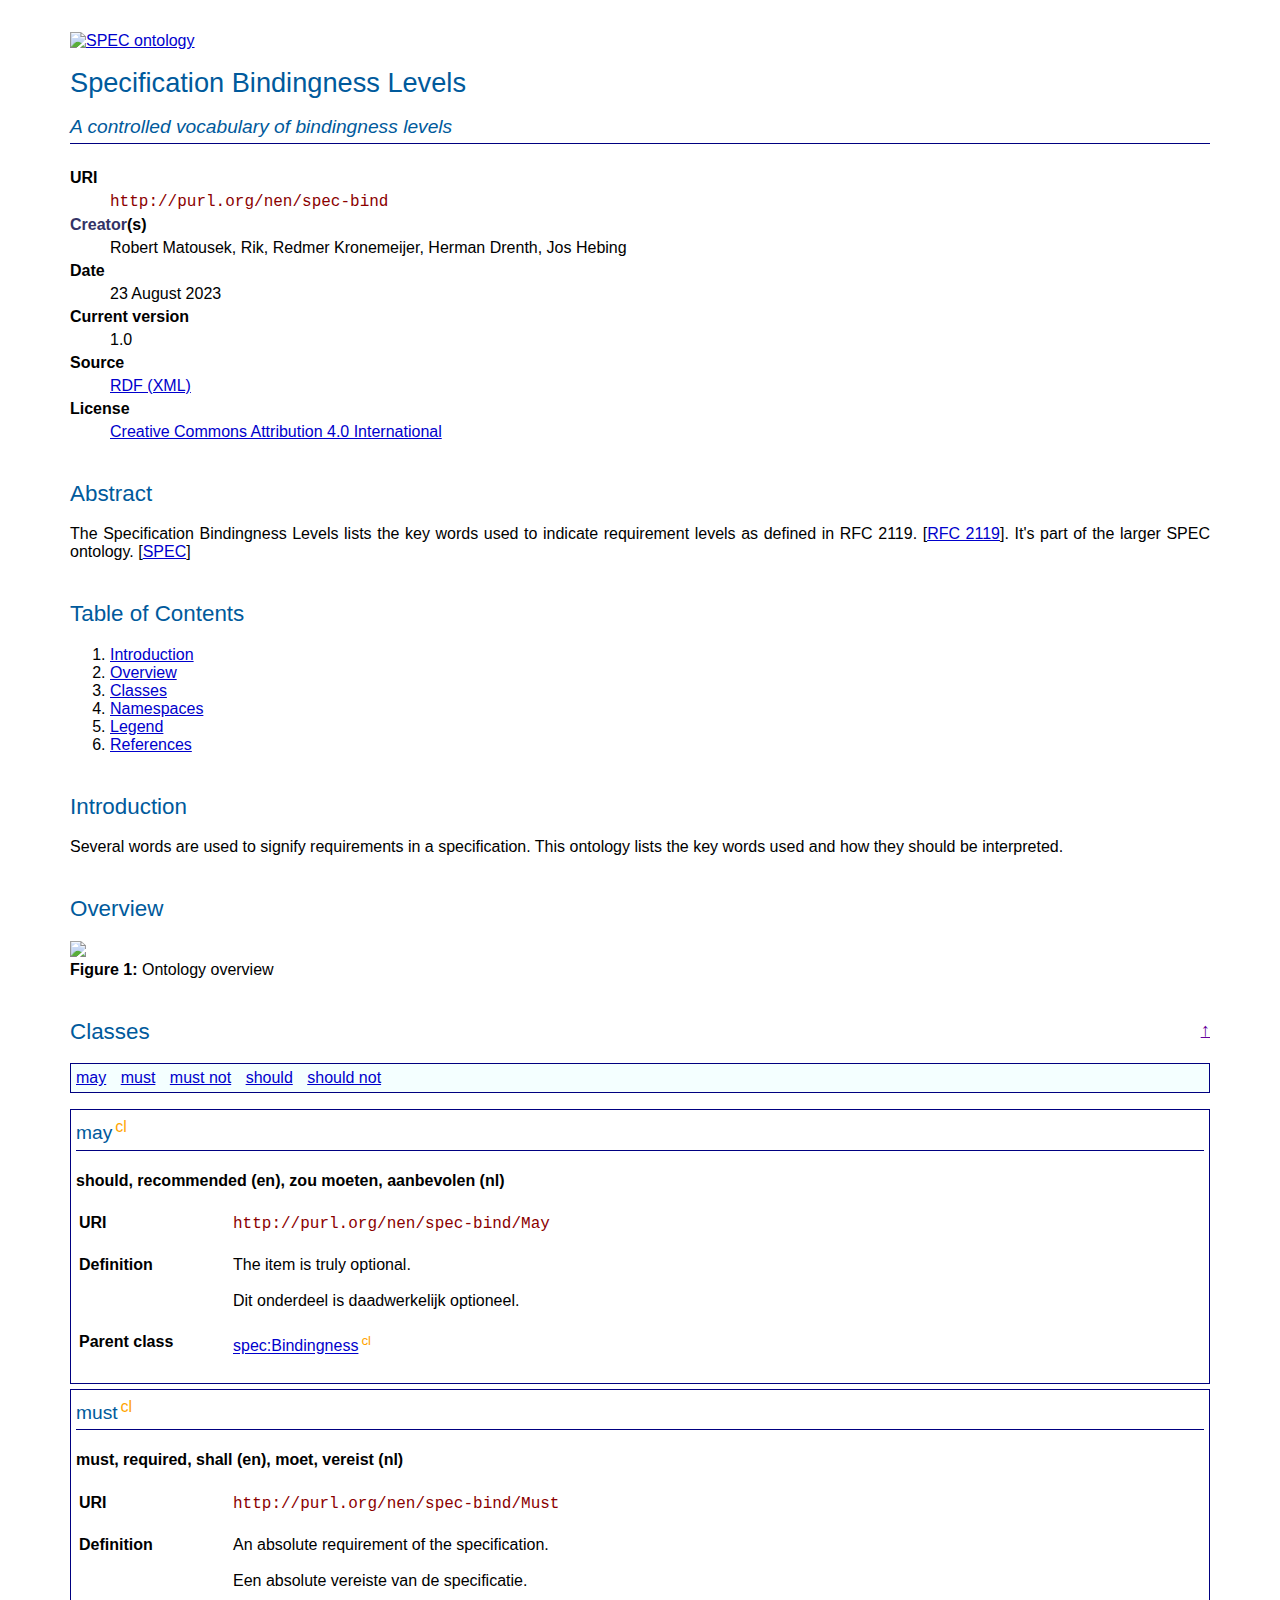
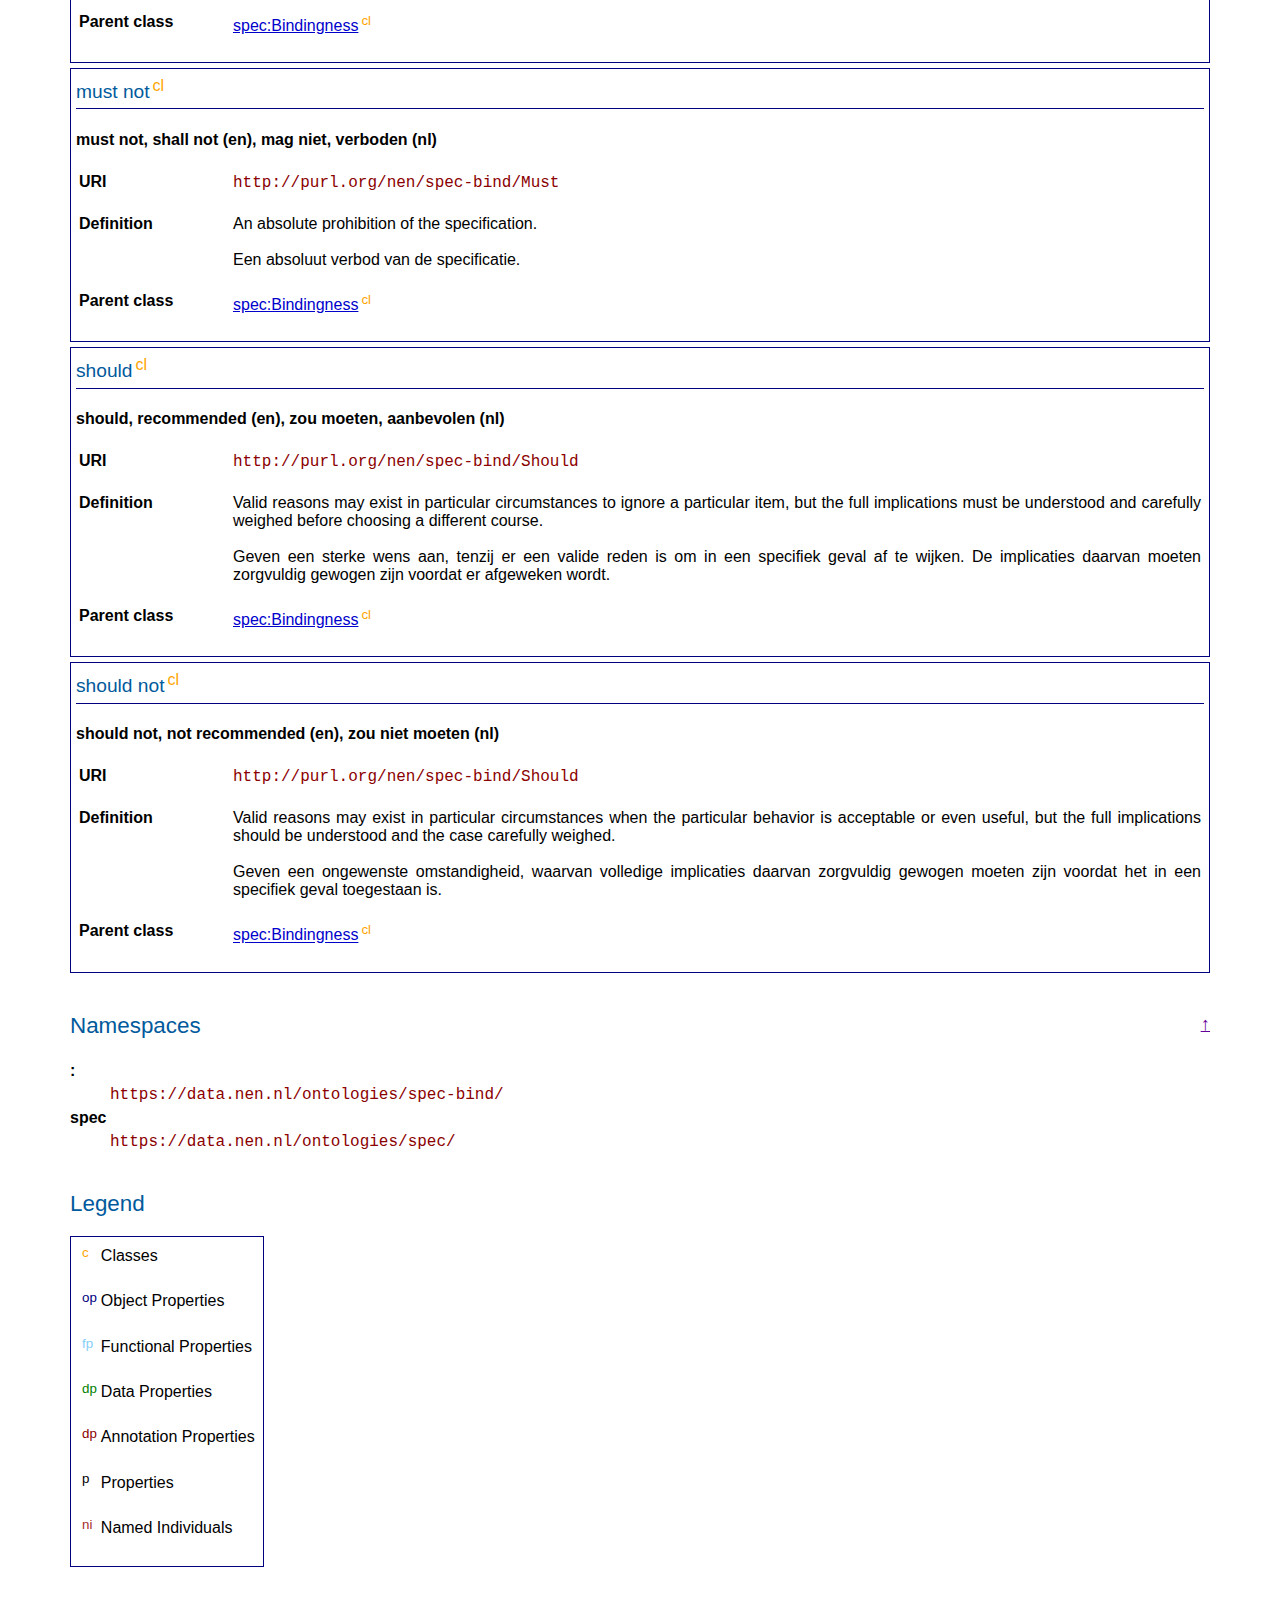
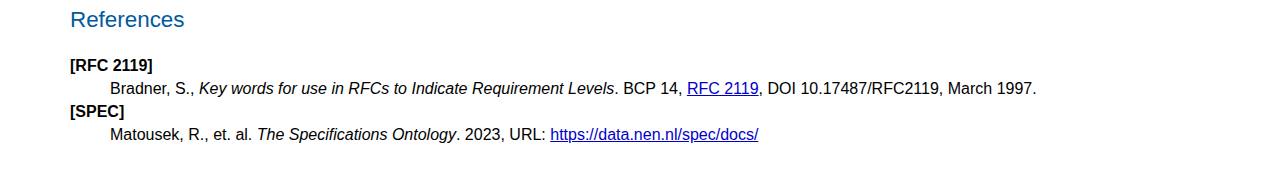
==== html/spec-bindingness.html @ 43d72e7d "HTML documentation for SPEC-doco and SPEC-bindingness ontologies" ====
<!DOCTYPE html>
<html lang="en">
<head>
    <title>Specification Bindingness Levels</title>
    <meta http-equiv="Content-Type" content="text/html; charset=utf-8"/>
    
	<link rel="stylesheet" href="css/style.css">
    
    <script type="application/ld+json">
      [
  {
    "@id": "https://data.nen.nl/spec-bind",
    "@type": [
      "https://schema.org/DefinedTermSet"
    ],
    "https://schema.org/description": [
      {
        "@value": "<p>A controlled vocabulary of bindingness levels for requirements.</p>"
      }
    ],
    "https://schema.org/name": [
      {
        "@value": "Specifications Bindingness Levels"
      }
    ]
  }
]
    </script>
</head>
<body>

<div id="div-hd" class="head">
<a href="http://www.w3.org/"><img height="72" width="72" alt="SPEC ontology" src="https://data.nen.nl/spec-cat/docs/img/logo-spec.png"/></a> 
</div>
  <h1>Specification Bindingness Levels</h1>
  <h3><em>A controlled vocabulary of bindingness levels</em></h3>
  <section id="conceptscheme">
      <h2 style="display:none;">Concept Scheme</h2>
      <dl>
          <dt>URI</dt>
          <dd><code>http://purl.org/nen/spec-bind</code></dd>
            <dt><a class="proplink" href="https://www.dublincore.org/specifications/dublin-core/dcmi-terms/#http://purl.org/dc/terms/creator">Creator</a>(s)</dt>
          <dd>
              Robert Matousek, Rik, Redmer Kronemeijer, Herman Drenth, Jos Hebing<br/>
          </dd>
          <dt>Date</dt>
          <dd>23 August 2023</dd>		  
          <dt>Current version</dt>
          <dd>1.0</dd>
          <dt>Source</dt>
          <dd><a href="https://data.nen.nl/spec-cat/spec-cat.owl">RDF (XML)</a></dd>
          <dt>License</dt>
          <dd><a href="https://creativecommons.org/licenses/by/4.0/legalcode">Creative Commons Attribution 4.0 International</a></dd>		  
      </dl>
      <h2>Abstract</h2>
      <div id="description">
          <p>The Specification Bindingness Levels lists the key words used to indicate requirement levels as defined in RFC 2119. [<a class="citation" rel="citation" href="#bib-RFC">RFC 2119</a>]. It's part of the larger SPEC ontology. [<a class="citation" rel="citation" href="#bib-SPEC">SPEC</a>]</p>
      </div>
  </section>
  <section id="toc">
      <h2>Table of Contents</h2>
      <ol>
		  <li><a href="#intro">Introduction</a></li>	  
		  <li><a href="#overview">Overview</a></li>
          <li><a href="#concepts">Classes</a></li>
          <li><a href="#namespaces">Namespaces</a></li>
          <li><a href="#legend">Legend</a></li>
		  <li><a href="#references">References</a></li>		  
      </ol>
  </section>
	<section id="intro">
		<h2>Introduction</h2>
		<div>
			<p>Several words are used to signify requirements in a specification. This ontology lists the key words used and how they should be interpreted.</p>
			<!--//
			<ul>
				<li>MUST</li>
				<li>MUST NOT</li>
				<li>SHOULD</li>
				<li>MUST NOT</li>
				<li>MAY</li>
			</ul>	
			//-->
		</div>
	</section>  
  <section id="overview">
      <h2>Overview</h2>
      <div class="figure">
          <div><img src="img/spec-bindingness.drawio.png" width="25%"/></div>
          <div class="caption"><strong>Figure 1:</strong> Ontology overview</div>
      </div>
  </section>

  <section id="classes">
    <h2>Classes <span style="float:right; font-size:smaller;"><a href="">&uparrow;</a></span></h2>
    <ul class="hlist">
		<li><a href="#May">may</a></li>
		<li><a href="#Must">must</a></li>
		<li><a href="#MustNot">must not</a></li>
		<li><a href="#Should">should</a></li>
		<li><a href="#ShouldNot">should not</a></li>
	</ul>
    <div class="entity concept" id="May">
        <h3>may<sup title="Concept" class="sup-cp">cl</sup></h3>
		<h4>should, recommended (en), zou moeten, aanbevolen (nl)</h4>
        <table>
            <tr>
                <th>URI</th>
                <td><code>http://purl.org/nen/spec-bind/May</code></td>
            </tr>
            <tr>
                <th>Definition</th>
                <td>
                    The item is truly optional.<br/><br/>
					Dit onderdeel is daadwerkelijk optioneel.
                </td>
            </tr>
			<tr>
                <th>Parent class</th>
                <td>
                    <a href="https://data.nen.nl/spec/docs/#Bindingness">spec:Bindingness</a><sup class="sup-cp" title="concept">cl</sup><br>
                </td>
            </tr>			
        </table>
    </div>	
    <div class="entity concept" id="Must">
        <h3>must<sup title="Concept" class="sup-cp">cl</sup></h3>
		<h4>must, required, shall (en), moet, vereist (nl)</h4>
        <table>
            <tr>
                <th>URI</th>
                <td><code>http://purl.org/nen/spec-bind/Must</code></td>
            </tr>
            <tr>
                <th>Definition</th>
                <td>
                    An absolute requirement of the specification.<br/><br/>
					Een absolute vereiste van de specificatie.
                </td>
            </tr>
			<tr>
                <th>Parent class</th>
                <td>
                    <a href="https://data.nen.nl/spec-bind/docs/#Bindingness">spec:Bindingness</a><sup class="sup-cp" title="concept">cl</sup><br>
                </td>
            </tr>
        </table>
    </div>
    <div class="entity concept" id="MustNot">
        <h3>must not<sup title="Concept" class="sup-cp">cl</sup></h3>
		<h4>must not, shall not (en), mag niet, verboden (nl)</h4>
        <table>
            <tr>
                <th>URI</th>
                <td><code>http://purl.org/nen/spec-bind/Must</code></td>
            </tr>
            <tr>
                <th>Definition</th>
                <td>
                    An absolute prohibition of the specification.<br/><br/>
					Een absoluut verbod van de specificatie.
                </td>
            </tr>
			<tr>
                <th>Parent class</th>
                <td>
                    <a href="https://data.nen.nl/spec/docs/#Bindingness">spec:Bindingness</a><sup class="sup-cp" title="concept">cl</sup><br>
                </td>
            </tr>			
        </table>
    </div>
    <div class="entity concept" id="Should">
        <h3>should<sup title="Concept" class="sup-cp">cl</sup></h3>
		<h4>should, recommended (en), zou moeten, aanbevolen (nl)</h4>
        <table>
            <tr>
                <th>URI</th>
                <td><code>http://purl.org/nen/spec-bind/Should</code></td>
            </tr>
            <tr>
                <th>Definition</th>
                <td>
                    Valid reasons may exist in particular circumstances to ignore a particular item, but the full implications must be understood and carefully weighed before choosing a different course.<br/><br/>
					Geven een sterke wens aan, tenzij er een valide reden is om in een specifiek geval af te wijken. De implicaties daarvan moeten zorgvuldig gewogen zijn voordat er afgeweken wordt.
                </td>
            </tr>
			<tr>
                <th>Parent class</th>
                <td>
                    <a href="https://data.nen.nl/spec/docs/#Bindingness">spec:Bindingness</a><sup class="sup-cp" title="concept">cl</sup><br>
                </td>
            </tr>			
        </table>
    </div>
    <div class="entity concept" id="ShouldNot">
        <h3>should not<sup title="Concept" class="sup-cp">cl</sup></h3>
		<h4>should not, not recommended (en), zou niet moeten (nl)</h4>
        <table>
            <tr>
                <th>URI</th>
                <td><code>http://purl.org/nen/spec-bind/Should</code></td>
            </tr>
            <tr>
                <th>Definition</th>
                <td>
                    Valid reasons may exist in particular circumstances when the particular behavior is acceptable or even useful, but the full implications should be understood and the case carefully weighed.<br/><br/>
					Geven een ongewenste omstandigheid, waarvan volledige implicaties daarvan zorgvuldig gewogen moeten zijn voordat het in een specifiek geval toegestaan is.
                </td>
            </tr>
			<tr>
                <th>Parent class</th>
                <td>
                    <a href="https://data.nen.nl/spec/docs/#Bindingness">spec:Bindingness</a><sup class="sup-cp" title="concept">cl</sup><br>
                </td>
            </tr>			
        </table>
    </div>	
  </section>
  
  <section id="namespaces">
    <h2>Namespaces <span style="float:right; font-size:smaller;"><a href="">&uparrow;</a></span></h2>
    <dl>
        <dt>:</dt>
        <dd><code>https://data.nen.nl/ontologies/spec-bind/</code></dd>	
        <dt>spec</dt>
        <dd><code>https://data.nen.nl/ontologies/spec/</code></dd>
    </dl>
</section>

<section id="legend">
	<h2>Legend</h2>
	<table class="entity">
	  <tr><td><sup class="sup-c" title="Classes">c</sup></td><td>Classes</td></tr>
	  <tr><td><sup class="sup-op" title="Object Properties">op</sup></td><td>Object Properties</td></tr>
	  <tr><td><sup class="sup-fp" title="Functional Properties">fp</sup></td><td>Functional Properties</td></tr>
	  <tr><td><sup class="sup-dp" title="Data Properties">dp</sup></td><td>Data Properties</td></tr>
	  <tr><td><sup class="sup-ap" title="Annotation Properties">dp</sup></td><td>Annotation Properties</td></tr>
	  <tr><td><sup class="sup-p" title="Properties">p</sup></td><td>Properties</td></tr>
	  <tr><td><sup class="sup-ni" title="Named Individuals">ni</sup></td><td>Named Individuals</td></tr>
	</table>
</section>

<section id="references" style="text-align: left;">
	<h2>References</h2> 
	<dl class="bibliography">
		<dt id="bib-RFC">[RFC 2119]</dt>
		<dd>Bradner, S., <cite>Key words for use in RFCs to Indicate Requirement Levels</cite>. BCP 14, <a href="https://www.rfc-editor.org/info/rfc2119">RFC 2119</a>, DOI 10.17487/RFC2119, March 1997.</dd>
		<dt id="bib-SPEC">[SPEC]</dt>
		<dd>Matousek, R., et. al. <cite>The Specifications Ontology</cite>. 2023, URL: <a href="https://data.nen.nl/spec-cat/docs/">https://data.nen.nl/spec/docs/</a></dd>	
	</dl>
</section>

</body>
</html>
---- html/css/style.css ----
/*
	#pylode {
		position: fixed;
		top: 130px;
		left: -60px;
		font-size: small;
		transform: rotate(-90deg);
		color: grey;
	}
	#pylode a {
		font-size: 2em;
		font-weight: bold;
		text-decoration: none;
		color: #005A9C;
	}
	#pylode a:hover {
		color: #333;
	}
*/
	.cardinality {
		font-style: italic;
		color: #aa00aa;
	}

	dt {
		font-weight: bold;
		padding: 5px 0 5px 0;
	}

	ul.hlist {
		list-style-type: none;
		border: 1px solid navy;
		padding:5px;
		background-color: #F4FFFF;
	}

	ul.hierarchy {
		border: 1px solid navy;
		padding: 5px 25px 5px 25px;
		background-color: #F4FFFF;
	}


	ul.hlist li {
		display: inline;
		margin-right: 10px;
	}

	.entity {
		border: 1px solid navy;
		margin:5px 0 5px 0;
		padding: 5px;
	}

	.entity th {
		width: 150px;
		vertical-align: top;
	}

	.entity th,
	.entity td {
		padding-bottom: 20px;
	}

	.entity table th {
		text-align: left;
	}

	section#overview img {
		max-width: 1000px;
	}

	h1, h2, h3, h4, h5, h6 {
		text-align: left
	}
	h1, h2, h3 {
		color: #005A9C; background: white
	}
	h1 {
		font: 170% sans-serif;
		line-height: 110%;
	}
	h2 {
		font: 140% sans-serif;
		margin-top:40px;
	}
	h3 {
		font: 120% sans-serif;
		margin-top: 3px;
		padding-bottom: 5px;
		border-bottom: 1px solid navy;
	}
	h4 { font: bold 100% sans-serif }
	h5 { font: italic 100% sans-serif }
	h6 { font: small-caps 100% sans-serif }


	body {
		padding: 2em 70px 2em 70px;
		margin: 0;
		font-family: sans-serif;
		color: black;
		background: white;
		background-position: top left;
		background-attachment: fixed;
		background-repeat: no-repeat;
		text-align: justify;
	}

	section {
		max-width: 1500px;
	}

	.figure {
		margin-bottom: 20px;
	}

	:link { color: #00C; background: transparent }
	:visited { color: #609; background: transparent }
	a:active { color: #C00; background: transparent }

	.sup-c,
	.sup-op,
	.sup-fp,
	.sup-dp,
	.sup-ap,
	.sup-p,
	.sup-ni,
	.sup-cp,
	.sup-cl {
		cursor:help;
		margin-left: 3px;
	}

	.sup-c {
		color:orange;
	}

	.sup-op {
		color:navy;
	}

	.sup-fp {
		color:lightskyblue;
	}

	.sup-dp {
		color:green;
	}

	.sup-ap {
		color:darkred;
	}

	.sup-p {
		color:black;
	}

	.sup-ni {
		color:brown;
	}

	.sup-cp {
		color:orange;
	}

	.sup-cl {
		color:darkred;
	}

	code {
		font-size: large;
		color: darkred;
	}

	/* less prominent links for properties */
	.proplink {
		color: #336;
		text-decoration: none;
	}
	/* custom css */
	div.head {
		margin-bottom: 1em;
	}
	/* table */
	table.overview thead,
	table.overview tfoot {
	  background-color: #3f87a6;
	  color: #fff;
	}

	table.overview tbody {
	  background-color: #e4f0f5;
	}

	table.overview caption {
	  padding: 10px;
	  caption-side: bottom;
	}

	table.overview {
	  border-collapse: collapse;
	  border: 2px solid rgb(200, 200, 200);
	  letter-spacing: 1px;
	  font-family: sans-serif;
	  font-size: 0.8rem;
	}

	table.overview td,
	table.overview th {
	  border: 1px solid rgb(190, 190, 190);
	  padding: 5px 10px;
	}

	 table.overview td {
	  text-align: left;
	}
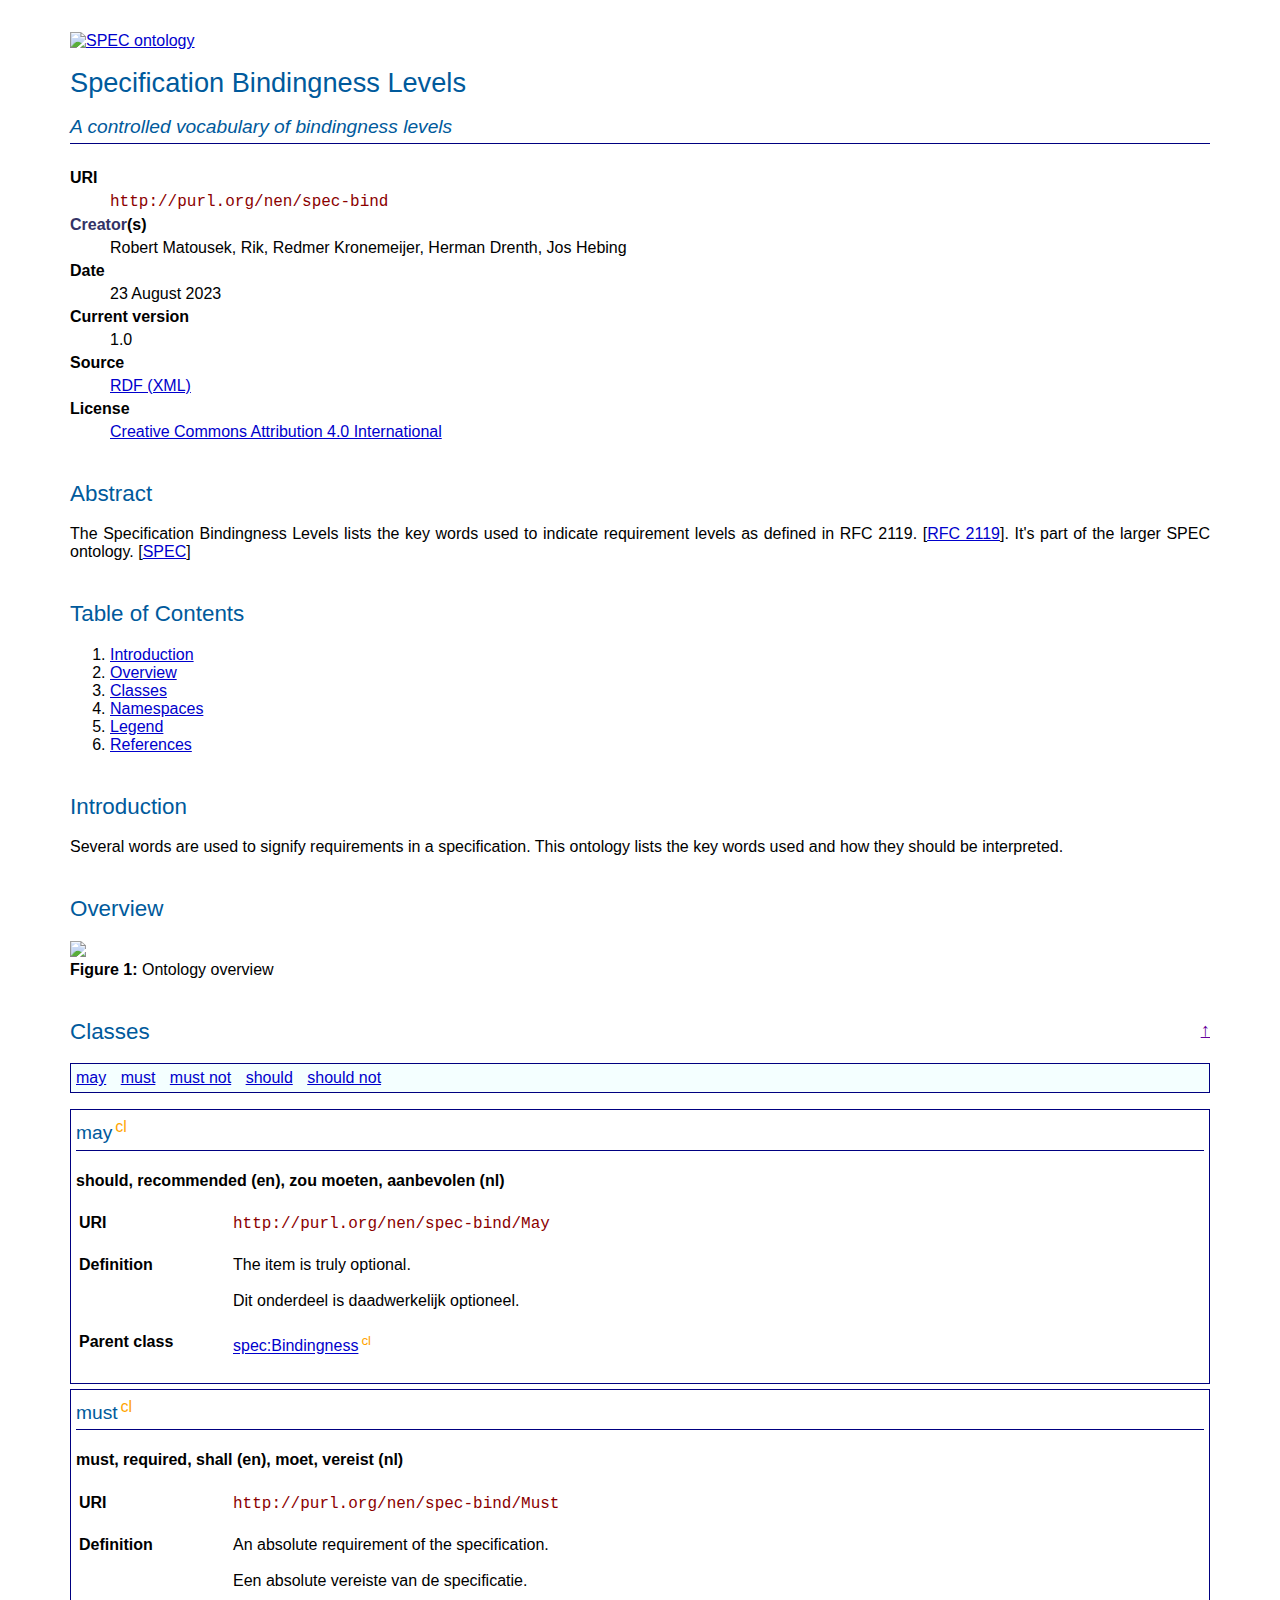
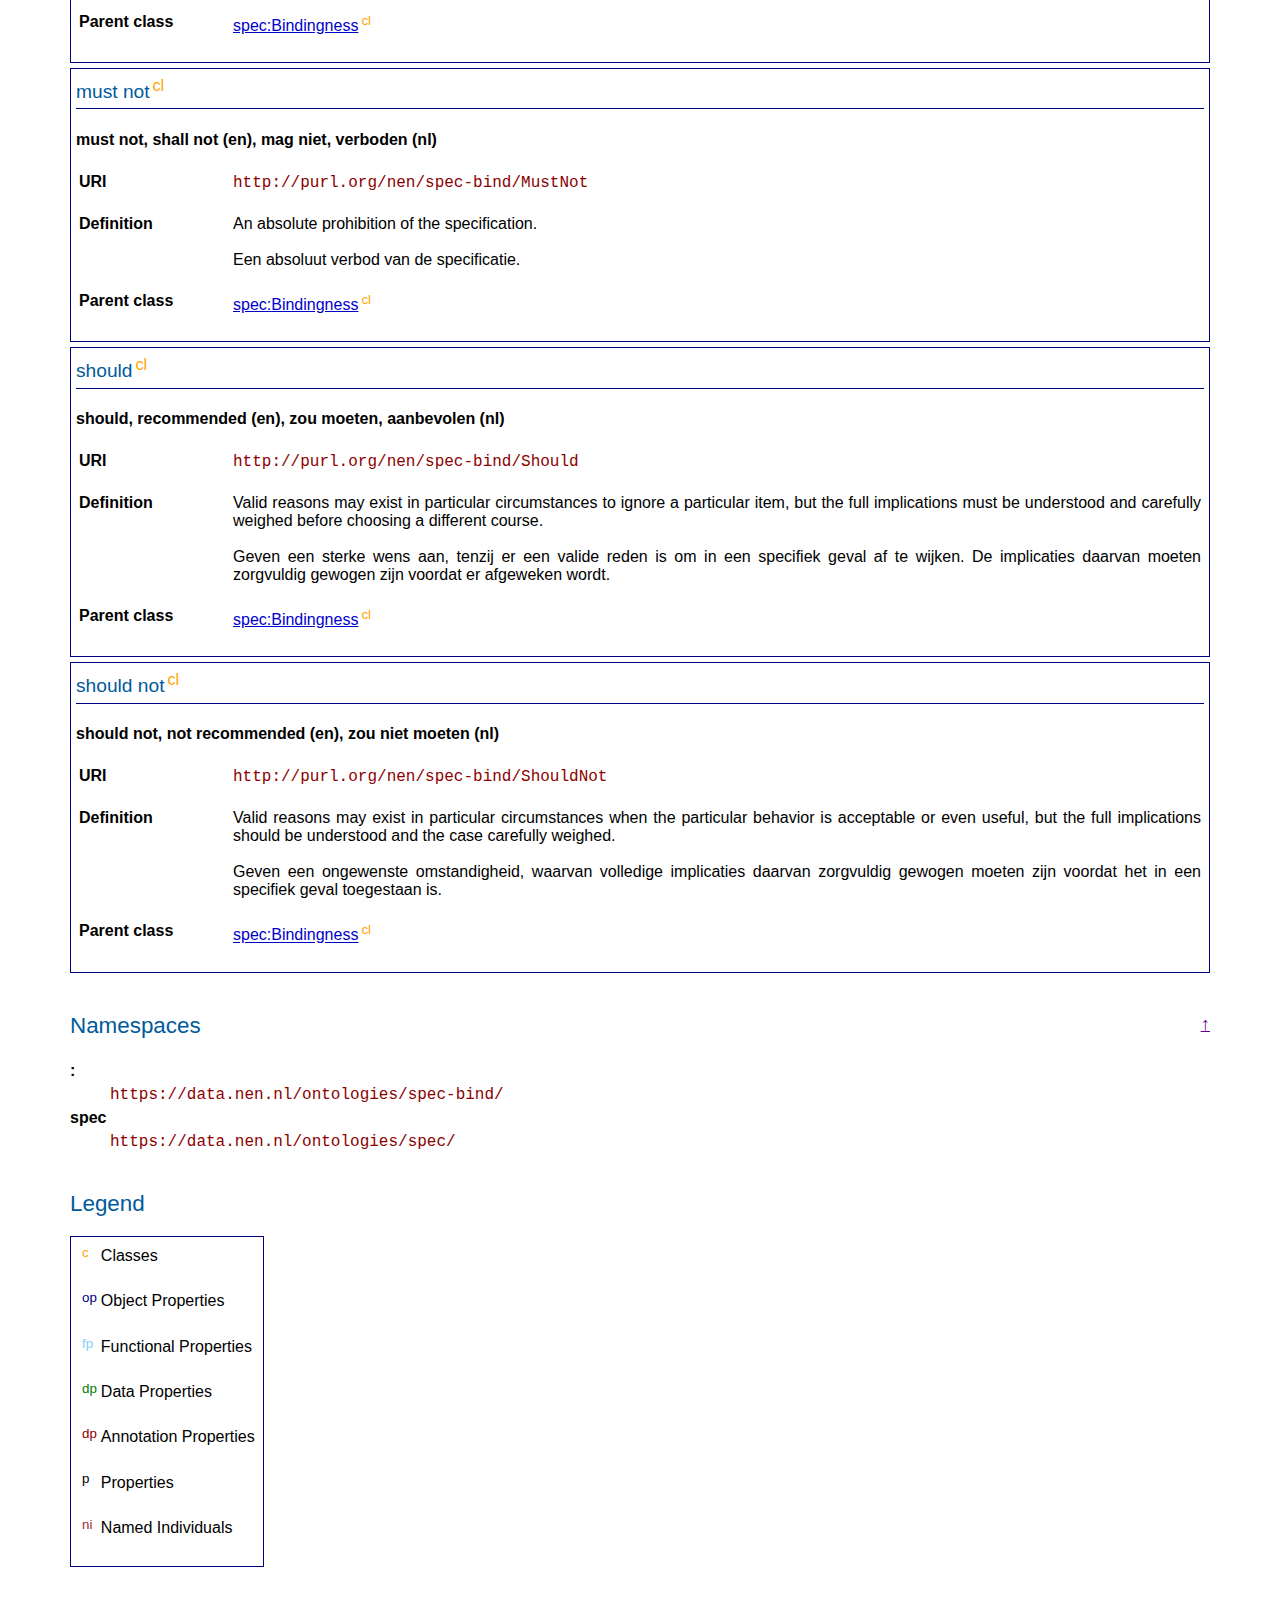
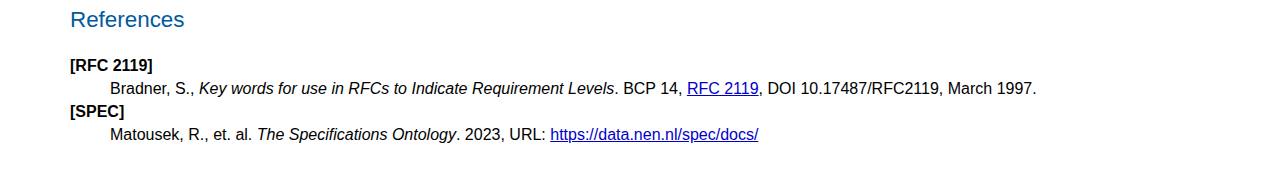
==== commit 89ba38fd: "Updated URI of to MustNot and ShouldNot" ====
--- a/html/spec-bindingness.html
+++ b/html/spec-bindingness.html
@@ -152,7 +152,7 @@
         <table>
             <tr>
                 <th>URI</th>
-                <td><code>http://purl.org/nen/spec-bind/Must</code></td>
+                <td><code>http://purl.org/nen/spec-bind/MustNot</code></td>
             </tr>
             <tr>
                 <th>Definition</th>
@@ -198,7 +198,7 @@
         <table>
             <tr>
                 <th>URI</th>
-                <td><code>http://purl.org/nen/spec-bind/Should</code></td>
+                <td><code>http://purl.org/nen/spec-bind/ShouldNot</code></td>
             </tr>
             <tr>
                 <th>Definition</th>
